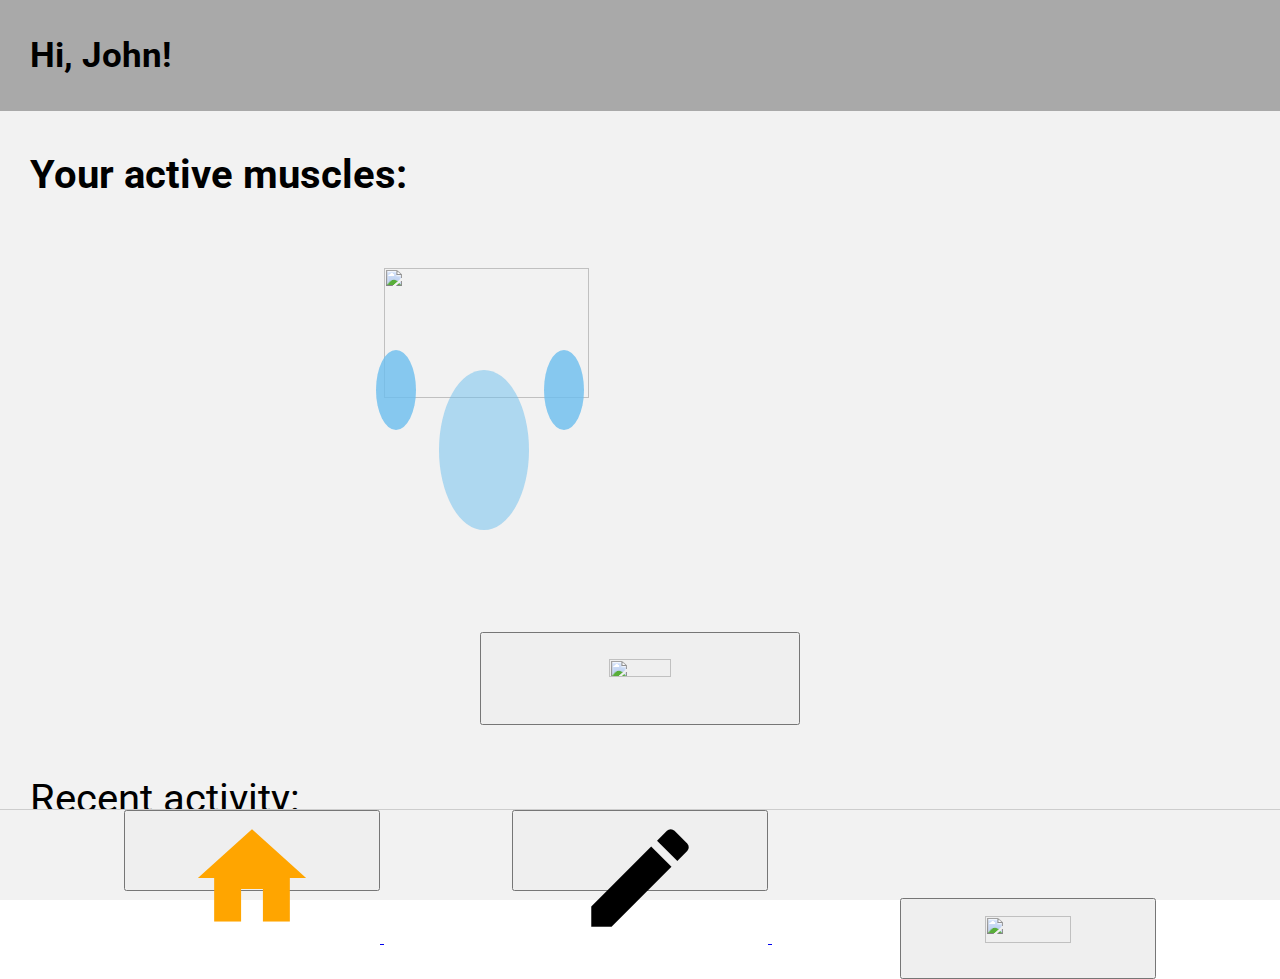
==== index.html @ 95a1e76a "stretch page headers and home page styling" ====
<html>
    <head>
        <title>Safety Fitness</title>
        <link rel="stylesheet" type="text/css" href="app.css"/>
        <link href="https://fonts.googleapis.com/icon?family=Material+Icons"
        rel="stylesheet">
        <link href="https://fonts.googleapis.com/css?family=Roboto:300" rel="stylesheet">
    </head>
    <body onload="setText()">
      <div id="home-page">
        <div id="profile-bar">
          <p>Hi, John!</p>
        </div>
        <div id="body-header">
          <p>Your active muscles:</p>
        </div>
        <img src="assets/front.png" id="body-map" onclick="markPain(event)"/>
        <button id="image-toggle" onclick="toggleImage()">
          <img class="reverse-button" src = "assets/rotate1.png">
        </button>

        <div class="worked-points" style="top: 390px; left: 396px;"></div>
        <div class="worked-points" style="top: 390px; left: 564px;"></div>
        <div class="worked-points-long" style="top: 450px; left: 484px;"></div>

        <div id="timeline-header">
          <p>Recent activity:</p>
        </div>
        <div id="timeline-container">
          <i id="left-timeline" onclick="leftClick()" class="material-icons">keyboard_arrow_left</i>
          <div id="timeline-day">
            <h1 id="timeline-days"> Today </h1>
            <h3 class="timeline-sections"> Pains </h3>
            <p id="pain-logs">Lower back pain</p>
            <h3 class="timeline-sections"> Workouts </h3>
            <p id="workout-logs"> No Workout Logged </p>
          </div>
          <i id="right-timeline" onclick="rightClick()" class="material-icons">keyboard_arrow_right</i>
        </div>
      </div>


      <div id="footer">
        <div class = "buttons">
          <div id = "home_button">
            <a href="index.html">
              <button class="footer-buttons">
                  <i class="material-icons" style="font-size: 130px; color: orange">home</i>
              </button>
            </a>
          </div>
          <div id="log_button">
              <a href = "log.html">
              <button class="footer-buttons">
                  <i class ="material-icons" style="font-size: 130px">mode_edit</i>
              </button>
              </a>
          </div>
          <div id = "stretch_button">
              <a href = "stretch.html">
              <button class="footer-buttons">
                  <img src="assets/sports.png" class="stretch-icon" style="width: 60%"/>
              </button>
              </a>
          </div>
        </div>
      </div>
      <script src = "app.js"></script>
   </body>
</html>
---- app.css ----
/* Global Stylings */
body {
  margin: 0px;
  height: 100vh;
  font-family: 'Roboto', sans-serif;
}

::-webkit-scrollbar {
  background-color: #f2f2f2;
}
::-webkit-scrollbar-corner {
  background-color: #f2f2f2;
}

button {
  font-family: 'Roboto', sans-serif;
}

.button-global {
  box-shadow: 2px 2px 1px 0px rgba(0, 0, 0, 0.4);
  background-color: whitesmoke;
}

.reverse-button {
  width: 45%;
}

#footer {
  position: relative;
  bottom: 0px;
  width: 100%;
  height: 10%;
  background-color: #f2f2f2;
  box-shadow: 0px -1px 0 #cdcdcd;
}

.footer-buttons {
  position: relative;
  width: 20%;
  height: 90%;
}

.pain-points {
  transform: translate(-50%, -50%);
  position: absolute;
  width: 50px;
  height: 90px;
  border-radius: 100%;
  background-color: red;
}

.worked-points {
  transform: translate(-50%, -50%);
  position: absolute;
  width: 40px;
  height: 80px;
  border-radius: 100%;
  background-color: rgba(106, 189, 237, 0.8);
}

.worked-points-long {
  transform: translate(-50%, -50%);
  position: absolute;
  width: 90px;
  height: 160px;
  border-radius: 100%;
  background-color: rgba(106, 189, 237, 0.5);
}



#home_button {
  margin-left: auto;
  margin-right: auto;
  position: relative;
  top: 80%;
  display: inline;
}

#log_button {
  margin-left: 10%;
  position: relative;
  top: 80%;
  text-align: center;
  display: inline;
}

#stretch_button {
  margin-left: 10%;
  position: relative;
  top: 80%;
  display: inline;
  text-align: right;
}

.buttons{
  text-align: center;
  font-family: 'Roboto', sans-serif;
}


/* Login Page stylings */

#login-title {
  text-align: center;
  font-size: 1.5em;
}

#login {
  width: 100%;
}

#login-icon {
  font-size: 250px;
  display: flex;
  justify-content: center;
  padding-top: 5%;
  padding-bottom: 10%;
}

#login-form {
    display: flex;
    flex-direction: column;
    justify-content: center;
    width: 25%;
    margin: 0 auto;
}

#create-form {
  display: none;
  flex-direction: column;
  justify-content: center;
  width: 25%;
  margin: 0 auto;
}

.login-inputs {
    height: 30px;
    font-size: 20px;
    margin: 15px 0;
    background-color: #f2f2f2;
    border-style: unset;
    border-bottom: 1px solid black;
    text-align:center;
    width: 100%;

}

.login-button {
  font-size: 25px;
  margin-top: 15px;
  margin-left: auto;
  margin-right: auto;
  padding: auto 0;
  width:100%;


}


.create {
  font-size: 10px;
}

.button-text {
  margin: auto 0;
}


/*Home Page Stylings*/

#profile-bar{
  color: black;
  background-color: darkgray;
  size: 40vh;
  display: flow-root;
  font-size: 35px;
  padding-left: 30px;
  font-family: 'Roboto', sans-serif;
  font-weight: bolder;
}

#body-header{
  font-family: 'Roboto', sans-serif;
  color: black;
  font-style: bold;
  padding-left: 30px;
  font-weight: bold;
  font-size: 40px;
}
#home-page {
  position: relative;
  height: 90vh;
  background-color: #f2f2f2;
  overflow: scroll;
  font-family: 'Roboto', sans-serif;
  color: black;
  font-size: 30px;
}
#timeline-header{
  padding-left:30px;
  margin-top:10px;
  font-size: 40px;
}
#timeline-container {
  position: relative;
  width: 100%;
  color: black;
}

#timeline-day {
  position: relative;
  display: inline-block;
  width: 70%;
  height: 25%;
  background-color: #e8e8e8;
  left: 50%;
  top: 50%;
  transform: translate(-50%, 0);
  font-size: 1em;

}

#timeline-days {
  position: relative;
  text-align: center;
  margin-top: 5px;
  font-weight: bold;
  border-bottom: 1px solid black;
  width: 80%;
  left: 50%;
  transform: translateX(-50%);

}

#pain-logs {

}

.timeline-sections {
  margin: 0 10px;
  font-size: 1.5em;
  font-weight: lighter;
}

#left-timeline {
  position: absolute;
  top: 50%;
  left: 5%;
  font-size: 2em;
  transform: translateY(-50%);
  display: inline-block;
}

#right-timeline {
  position: absolute;
  top: 50%;
  right: 5%;
  font-size: 2em;
  transform: translateY(-50%);
  display: inline-block;
}

/*Log Page Stylings*/

#log-page {
  position: relative;
  width: 100%;
  height: 90vh;
  margin: 0px;
  background-color: #f2f2f2;
  overflow: scroll;
}

#log-selection {
  display: block;
  position: relative;
  top: 45%;
  transform: translateY(-50%);

}

.selection-buttons {
  position: relative;
  width: 60%;
  height: 10%;
  left: 50%;
  transform: translateX(-50%);
  font-size: 3em;
  margin: 25px 0px;
}

#log-pain, #log-workout {
  display: none;
}



.log-prompts {
  text-align: center;
  font-size: 3em;
  color: black;
  padding: 20px 0px;
  font-family: 'Roboto', sans-serif;
}

#body-map {
  position: relative;
  height: 40%;
  left: 50%;
  transform: translateX(-50%);
  margin-top: 30px;
  margin-bottom: 30px;

}

#image-toggle {
  position: relative;
  width: 25%;
  height: 7em;
  margin: 10px 37.5%;


}

#pain-information {
  position: relative;
  left: 50%;
  transform: translateX(-50%);
  width: 50%;
  height: 10%;
  font-size: 2em;
  margin-top: -20px;
}

.log-button {
  position: relative;
  font-size: 2em;
  width: 15%;
  height: 3em;
  margin: 20px 42.5%;
}


/*Log Workout Page Stylings*/

#workout-head {
  font-size: 4em;
  text-align: center;
}

#workout-prompt {
    font-size: 40px;
    text-align: center;
    margin-top: 10%;
}


#workout-text {
  margin-left: auto;
  margin-right: auto;
}

#workout-time {
  position: relative;
  left: 50%;
  transform: translateX(-50%);
  width: 50%;
  font-size: 2em;
  margin-top: -20px;
  height: 2em;
  }

  .workout {
    margin-top: 10%;
  }



/*Stretch Page Stylings*/

#stretch-page {
  position: relative;
  height: 90vh;
  background-color: #f2f2f2;
}

#stretch-headers {
  position: relative;
  font-size: 4em;
  margin: 0 16px;
  top: 16px;
}

#recommended {
  height: 40%;
  box-shadow: 0 1px 0 #cdcdcd;
}

#suggestions-container {
  display: flex;
  position: relative;
  height: 80%;
  width: 100%;
  top: 45%;
  transform: translateY(-50%);
  overflow: scroll;
}

.suggestion {
  position: relative;
  width: 470px;
  height: 470px;
  background-color: red;
  margin: 0 25px;
  top: 50%;
  transform: translateY(-50%);
  flex-shrink: 0;
}

.suggested-titles {
  position: absolute;
  text-align: center;
  top: 50%;
  transform: translateY(-50%);
  background-color: rgba(0,0,0,0.4);
  width: 100%;
  color: #fff;
}

#muscle-groups {
  position: relative;
  height: 60%;
}
#back-stretch-header{
  display: none;
  position: relative;
  font-size: 4em;
  margin: 0 16px;
  top: 16px;
}

#muscle-groups-selection {
  position: absolute;
  list-style-type: none;
  top: 40%;
  left: 50%;
  transform: translate(-50%, -50%);
  font-size: 4em;
  width: 90%;
  overflow: hidden;

}

#back-stretch-selection {
  position: absolute;
  display: none;
  list-style-type: none;
  top: 30%;
  left: 50%;
  transform: translate(-50%, -50%);
  font-size: 4em;
  width: 90%;
  overflow: hidden;
}

#video-modal {
  position: absolute;
  display: none;
  top: -66.7%;
  z-index: 1;
  background-color: rgba(0,0,0,0.8);
  height: 90vh;
  width: 100%;

}

li {
  margin-bottom: 15px;
  border-bottom: 1px solid black;
  width: 95%;
}

li:hover {
  background-color: rgba(0,0,0,0.4)
}

/*Profile Page Stylings*/
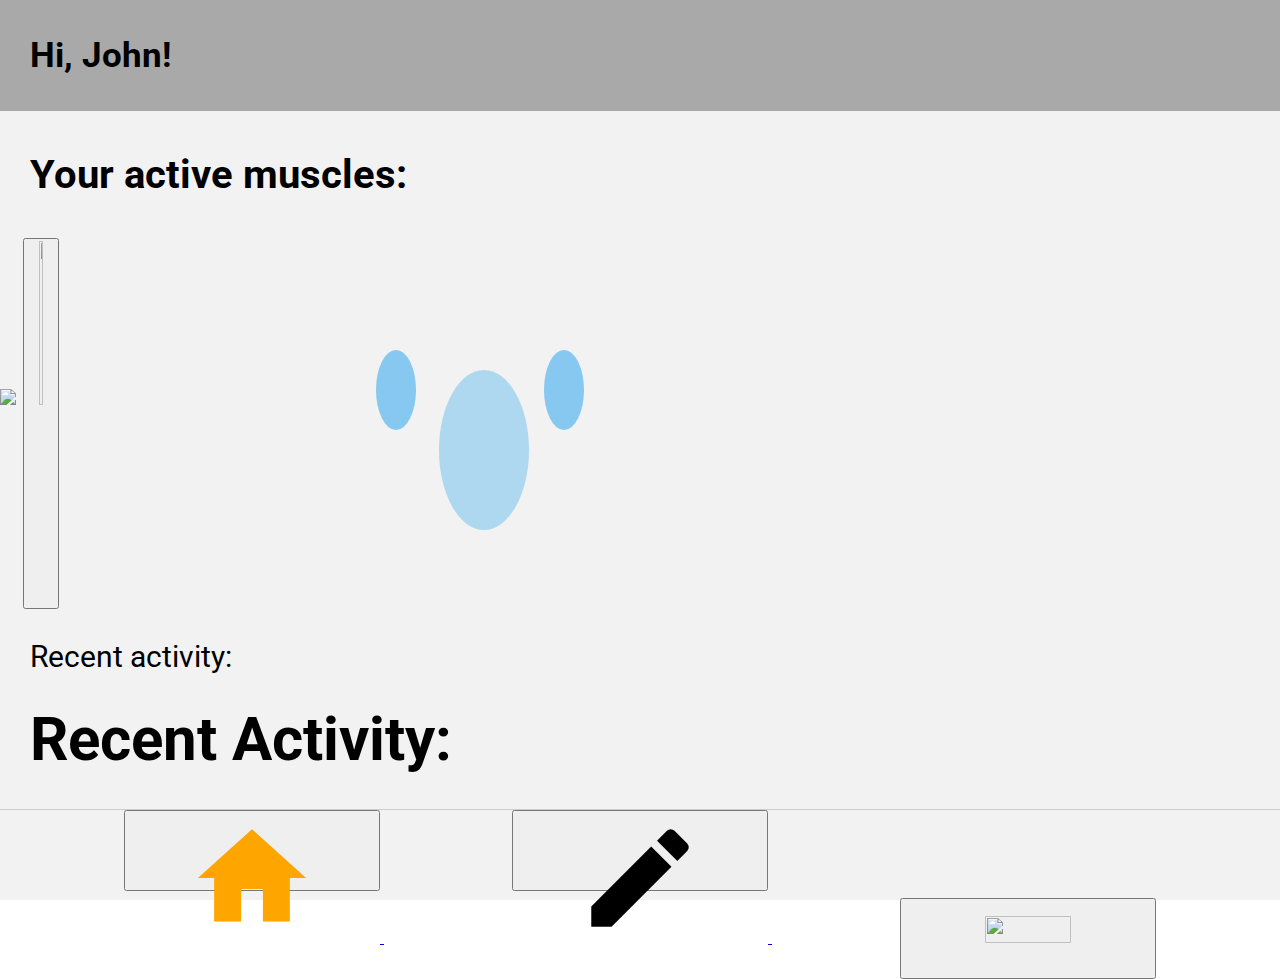
==== commit 7b88c5e6: "Merge branch 'master' into jeff.clean_up" ====
--- a/index.html
+++ b/index.html
@@ -19,6 +19,7 @@
           <img class="reverse-button" src = "assets/rotate1.png">
         </button>
 
+
         <div class="worked-points" style="top: 390px; left: 396px;"></div>
         <div class="worked-points" style="top: 390px; left: 564px;"></div>
         <div class="worked-points-long" style="top: 450px; left: 484px;"></div>
@@ -26,6 +27,9 @@
         <div id="timeline-header">
           <p>Recent activity:</p>
         </div>
+
+        <h1 id="timeline-header"> Recent Activity: </h1>
+
         <div id="timeline-container">
           <i id="left-timeline" onclick="leftClick()" class="material-icons">keyboard_arrow_left</i>
           <div id="timeline-day">
--- a/app.css
+++ b/app.css
@@ -182,6 +182,7 @@
 
 #body-header{
   font-family: 'Roboto', sans-serif;
+
   color: black;
   font-style: bold;
   padding-left: 30px;
@@ -197,10 +198,18 @@
   color: black;
   font-size: 30px;
 }
+
 #timeline-header{
   padding-left:30px;
   margin-top:10px;
+
+
+#timeline-header {
+  color: #6b6b6b;
+  text-align: left;
   font-size: 40px;
+  padding-top: 30px;
+  padding-left: 30px;
 }
 #timeline-container {
   position: relative;
@@ -310,7 +319,7 @@
   left: 50%;
   transform: translateX(-50%);
   margin-top: 30px;
-  margin-bottom: 30px;
+  margin-bottom: 20px;
 
 }
 
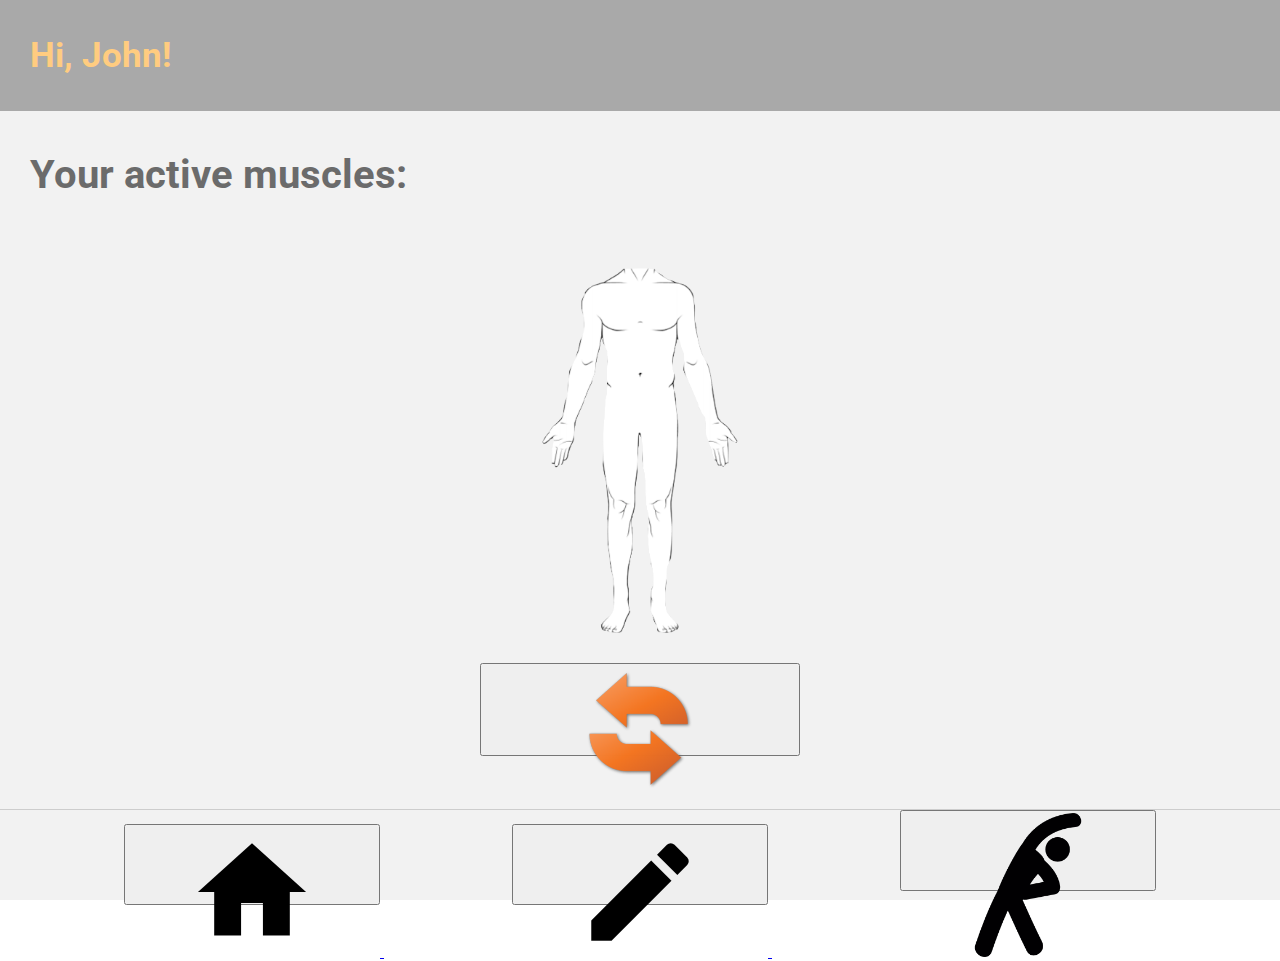
==== commit d55ff1f6: "trying to revert changes" ====
--- a/index.html
+++ b/index.html
@@ -15,41 +15,24 @@
           <p>Your active muscles:</p>
         </div>
         <img src="assets/front.png" id="body-map" onclick="markPain(event)"/>
-        <button id="image-toggle" onclick="toggleImage()">
-          <img class="reverse-button" src = "assets/rotate1.png">
+        <button id="image-toggle" onclick="toggleImage()"> 
+          <img src = "assets/rotate1.png">
         </button>
-
-
-        <div class="worked-points" style="top: 390px; left: 396px;"></div>
-        <div class="worked-points" style="top: 390px; left: 564px;"></div>
-        <div class="worked-points-long" style="top: 450px; left: 484px;"></div>
-
-        <div id="timeline-header">
-          <p>Recent activity:</p>
-        </div>
-
         <h1 id="timeline-header"> Recent Activity: </h1>
-
         <div id="timeline-container">
-          <i id="left-timeline" onclick="leftClick()" class="material-icons">keyboard_arrow_left</i>
           <div id="timeline-day">
-            <h1 id="timeline-days"> Today </h1>
-            <h3 class="timeline-sections"> Pains </h3>
-            <p id="pain-logs">Lower back pain</p>
-            <h3 class="timeline-sections"> Workouts </h3>
-            <p id="workout-logs"> No Workout Logged </p>
+            <ul>
+              <li>Lower back pain</li>
+            </ul>
           </div>
-          <i id="right-timeline" onclick="rightClick()" class="material-icons">keyboard_arrow_right</i>
         </div>
       </div>
-
-
       <div id="footer">
         <div class = "buttons">
           <div id = "home_button">
             <a href="index.html">
               <button class="footer-buttons">
-                  <i class="material-icons" style="font-size: 130px; color: orange">home</i>
+                  <i class="material-icons" style="font-size: 130px">home</i>
               </button>
             </a>
           </div>
--- a/app.css
+++ b/app.css
@@ -21,9 +21,7 @@
   background-color: whitesmoke;
 }
 
-.reverse-button {
-  width: 45%;
-}
+
 
 #footer {
   position: relative;
@@ -48,26 +46,6 @@
   border-radius: 100%;
   background-color: red;
 }
-
-.worked-points {
-  transform: translate(-50%, -50%);
-  position: absolute;
-  width: 40px;
-  height: 80px;
-  border-radius: 100%;
-  background-color: rgba(106, 189, 237, 0.8);
-}
-
-.worked-points-long {
-  transform: translate(-50%, -50%);
-  position: absolute;
-  width: 90px;
-  height: 160px;
-  border-radius: 100%;
-  background-color: rgba(106, 189, 237, 0.5);
-}
-
-
 
 #home_button {
   margin-left: auto;
@@ -170,7 +148,7 @@
 /*Home Page Stylings*/
 
 #profile-bar{
-  color: black;
+  color:#ffcc80;
   background-color: darkgray;
   size: 40vh;
   display: flow-root;
@@ -182,8 +160,7 @@
 
 #body-header{
   font-family: 'Roboto', sans-serif;
-
-  color: black;
+  color: #6b6b6b;
   font-style: bold;
   padding-left: 30px;
   font-weight: bold;
@@ -195,14 +172,9 @@
   background-color: #f2f2f2;
   overflow: scroll;
   font-family: 'Roboto', sans-serif;
-  color: black;
+  color: orange;
   font-size: 30px;
 }
-
-#timeline-header{
-  padding-left:30px;
-  margin-top:10px;
-
 
 #timeline-header {
   color: #6b6b6b;
@@ -211,17 +183,18 @@
   padding-top: 30px;
   padding-left: 30px;
 }
+
 #timeline-container {
   position: relative;
   width: 100%;
-  color: black;
+  color: orange;
 }
 
 #timeline-day {
   position: relative;
-  display: inline-block;
+  display: block;
   width: 70%;
-  height: 25%;
+  height: 30%;
   background-color: #e8e8e8;
   left: 50%;
   top: 50%;
@@ -230,46 +203,6 @@
 
 }
 
-#timeline-days {
-  position: relative;
-  text-align: center;
-  margin-top: 5px;
-  font-weight: bold;
-  border-bottom: 1px solid black;
-  width: 80%;
-  left: 50%;
-  transform: translateX(-50%);
-
-}
-
-#pain-logs {
-
-}
-
-.timeline-sections {
-  margin: 0 10px;
-  font-size: 1.5em;
-  font-weight: lighter;
-}
-
-#left-timeline {
-  position: absolute;
-  top: 50%;
-  left: 5%;
-  font-size: 2em;
-  transform: translateY(-50%);
-  display: inline-block;
-}
-
-#right-timeline {
-  position: absolute;
-  top: 50%;
-  right: 5%;
-  font-size: 2em;
-  transform: translateY(-50%);
-  display: inline-block;
-}
-
 /*Log Page Stylings*/
 
 #log-page {
@@ -315,7 +248,7 @@
 
 #body-map {
   position: relative;
-  height: 40%;
+  height: 45%;
   left: 50%;
   transform: translateX(-50%);
   margin-top: 30px;
@@ -370,7 +303,7 @@
   margin-right: auto;
 }
 
-#workout-time {
+#workout-time, #workout-sets {
   position: relative;
   left: 50%;
   transform: translateX(-50%);
@@ -380,10 +313,38 @@
   height: 2em;
   }
 
+  #workout-radio {
+    display: flex;
+    font-size: 40px;
+    justify-content: center;
+  }
+
+  #cardio-select {
+    display: none;
+    justify-content: center;
+    padding-top: 20px;
+  }
+
+  #cardio-dropdown {
+    font-size: 30px;
+    background-color: white;
+    box-shadow: 2px 2px 1px 0px rgba(0, 0, 0, 0.4);
+  }
+
   .workout {
     margin-top: 10%;
   }
 
+  label {
+    margin-right: 15px;
+  }
+
+  .workout-type {
+    height: 40px;
+    width: 40px;
+    transition: 0.2s all linear;
+  }
+
 
 
 /*Stretch Page Stylings*/
@@ -394,7 +355,7 @@
   background-color: #f2f2f2;
 }
 
-#stretch-headers {
+.stretch-headers {
   position: relative;
   font-size: 4em;
   margin: 0 16px;
@@ -441,13 +402,6 @@
   position: relative;
   height: 60%;
 }
-#back-stretch-header{
-  display: none;
-  position: relative;
-  font-size: 4em;
-  margin: 0 16px;
-  top: 16px;
-}
 
 #muscle-groups-selection {
   position: absolute;
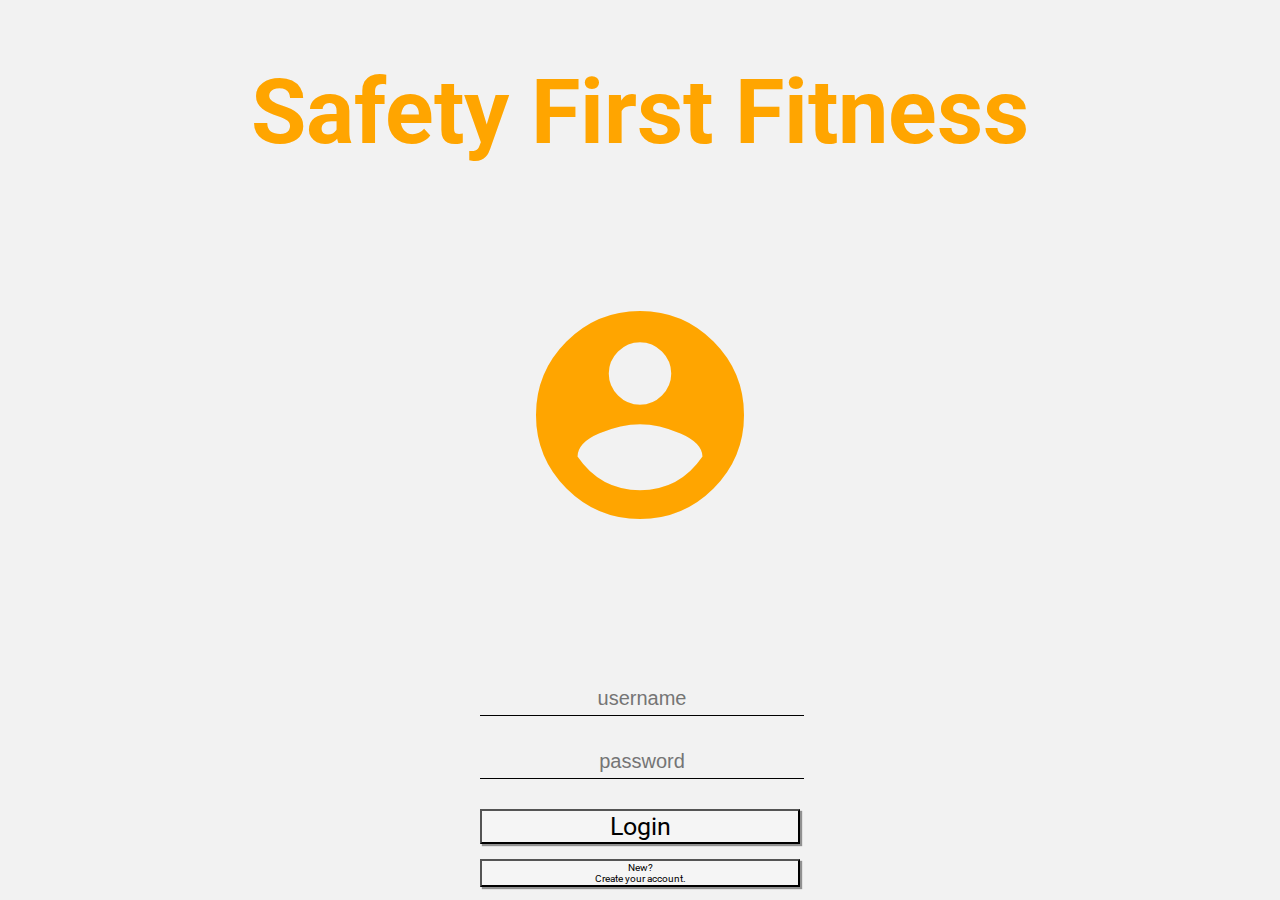
==== commit 2de70b05: "changed the file names so login page is index.html" ====
--- a/index.html
+++ b/index.html
@@ -1,57 +1,82 @@
+<!DOCTYPE html>
 <html>
-    <head>
-        <title>Safety Fitness</title>
-        <link rel="stylesheet" type="text/css" href="app.css"/>
+<head>
+	<title>Safety Fitness</title>
+	    <link rel="stylesheet" type="text/css" href="app.css"/>
+
         <link href="https://fonts.googleapis.com/icon?family=Material+Icons"
         rel="stylesheet">
         <link href="https://fonts.googleapis.com/css?family=Roboto:300" rel="stylesheet">
-    </head>
-    <body onload="setText()">
-      <div id="home-page">
-        <div id="profile-bar">
-          <p>Hi, John!</p>
-        </div>
-        <div id="body-header">
-          <p>Your active muscles:</p>
-        </div>
-        <img src="assets/front.png" id="body-map" onclick="markPain(event)"/>
-        <button id="image-toggle" onclick="toggleImage()"> 
-          <img src = "assets/rotate1.png">
-        </button>
-        <h1 id="timeline-header"> Recent Activity: </h1>
-        <div id="timeline-container">
-          <div id="timeline-day">
-            <ul>
-              <li>Lower back pain</li>
-            </ul>
-          </div>
-        </div>
-      </div>
-      <div id="footer">
-        <div class = "buttons">
-          <div id = "home_button">
-            <a href="index.html">
-              <button class="footer-buttons">
-                  <i class="material-icons" style="font-size: 130px">home</i>
-              </button>
-            </a>
-          </div>
-          <div id="log_button">
-              <a href = "log.html">
-              <button class="footer-buttons">
-                  <i class ="material-icons" style="font-size: 130px">mode_edit</i>
-              </button>
-              </a>
-          </div>
-          <div id = "stretch_button">
-              <a href = "stretch.html">
-              <button class="footer-buttons">
-                  <img src="assets/sports.png" class="stretch-icon" style="width: 60%"/>
-              </button>
-              </a>
-          </div>
-        </div>
-      </div>
-      <script src = "app.js"></script>
-   </body>
-</html>
+</head>
+<body>
+	<div id="home-page" style="height: 100%;">
+		<div id="login-title">
+			<h1>Safety First Fitness</h1>
+		</div>
+
+		<div id ="login" style="width: 100%;">
+			<i class="material-icons" id ="login-icon">account_circle</i>
+		</div>
+
+
+		<div id="login-form" >
+			<form action="homepage.html">
+
+
+				<!--Input for current users that have an account -->
+				<!--need to make functions to display page and store info in localStorage-->
+
+				<input type="text" placeholder="username" value="" class="login-inputs" id="login-user" required="required" />
+				<input type="password" placeholder="password" value="" class="login-inputs" id="login-pass" required="required"/>
+
+	
+				<!--button that hides previous form and displays create account form -->
+ 					<button class= "button-global login-button login" >
+						<p class= "button-text">Login</p>
+					</button> 
+
+			</form>
+
+			
+		
+
+			<button class="button-global login-button create" onclick="changeForm()" >
+				<p class="button-text">New? <br /> Create your account.</p>
+			</button> 
+		</div>
+
+		
+
+		<!--Register account form -->
+		<!--need to make functions to display page and store info in localStorage-->
+
+		<div id="create-form">
+			<form action="homepage.html">
+				<input type="text" placeholder="Create username" value="" class="login-inputs" id="create-user" required="required" />
+				<input type="password" placeholder="Create password" value="" class="login-inputs" id="create-pass" required="required" /> 
+
+
+					<a href = "homepage.html"  id="create-next" >
+						<button class="button-global login-button login">
+							<p class="button-text">Create your account!</p>
+						</button> 
+					</a>
+
+							
+
+			</form>
+
+		
+
+		</div>
+
+	</div>
+
+
+
+
+
+    <script src="app.js"></script>
+
+</body>
+</html>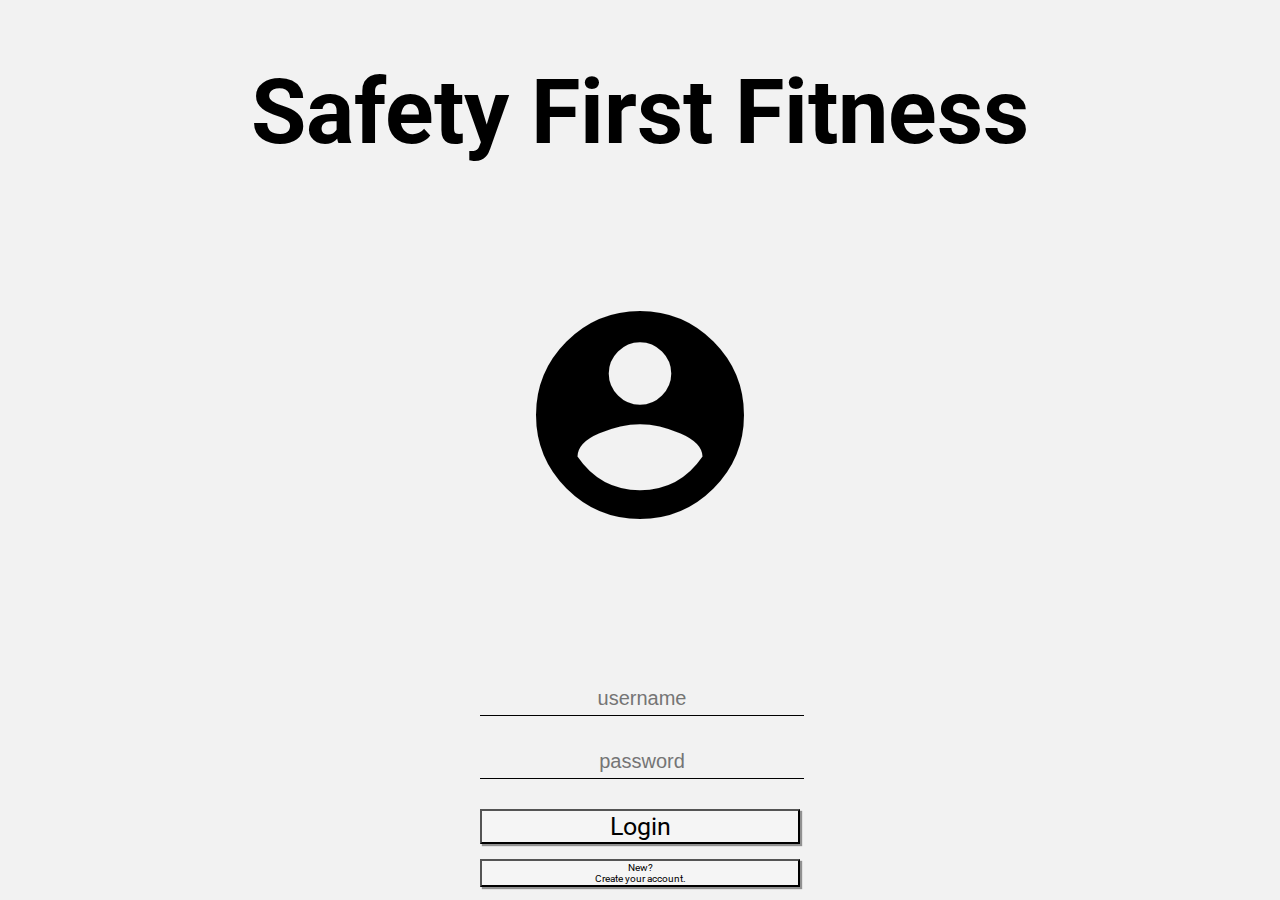
==== commit d135d9c4: "Merge branch 'master' into jeff.stuff" ====
--- a/index.html
+++ b/index.html
@@ -7,6 +7,7 @@
         <link href="https://fonts.googleapis.com/icon?family=Material+Icons"
         rel="stylesheet">
         <link href="https://fonts.googleapis.com/css?family=Roboto:300" rel="stylesheet">
+
 </head>
 <body>
 	<div id="home-page" style="height: 100%;">
@@ -26,6 +27,7 @@
 				<!--Input for current users that have an account -->
 				<!--need to make functions to display page and store info in localStorage-->
 
+
 				<input type="text" placeholder="username" value="" class="login-inputs" id="login-user" required="required" />
 				<input type="password" placeholder="password" value="" class="login-inputs" id="login-pass" required="required"/>
 
@@ -37,7 +39,7 @@
 
 			</form>
 
-			
+		
 		
 
 			<button class="button-global login-button create" onclick="changeForm()" >
@@ -51,6 +53,7 @@
 		<!--need to make functions to display page and store info in localStorage-->
 
 		<div id="create-form">
+
 			<form action="homepage.html">
 				<input type="text" placeholder="Create username" value="" class="login-inputs" id="create-user" required="required" />
 				<input type="password" placeholder="Create password" value="" class="login-inputs" id="create-pass" required="required" /> 
@@ -66,7 +69,6 @@
 
 			</form>
 
-		
 
 		</div>
 
@@ -79,4 +81,4 @@
     <script src="app.js"></script>
 
 </body>
-</html>+</html>
--- a/app.css
+++ b/app.css
@@ -21,7 +21,9 @@
   background-color: whitesmoke;
 }
 
-
+.reverse-button {
+  width: 45%;
+}
 
 #footer {
   position: relative;
@@ -46,6 +48,26 @@
   border-radius: 100%;
   background-color: red;
 }
+
+.worked-points {
+  transform: translate(-50%, -50%);
+  position: absolute;
+  width: 40px;
+  height: 80px;
+  border-radius: 100%;
+  background-color: rgba(106, 189, 237, 0.8);
+}
+
+.worked-points-long {
+  transform: translate(-50%, -50%);
+  position: absolute;
+  width: 90px;
+  height: 160px;
+  border-radius: 100%;
+  background-color: rgba(106, 189, 237, 0.5);
+}
+
+
 
 #home_button {
   margin-left: auto;
@@ -148,7 +170,7 @@
 /*Home Page Stylings*/
 
 #profile-bar{
-  color:#ffcc80;
+  color: black;
   background-color: darkgray;
   size: 40vh;
   display: flow-root;
@@ -172,7 +194,7 @@
   background-color: #f2f2f2;
   overflow: scroll;
   font-family: 'Roboto', sans-serif;
-  color: orange;
+  color: black;
   font-size: 30px;
 }
 
@@ -186,15 +208,16 @@
 
 #timeline-container {
   position: relative;
-  width: 100%;
-  color: orange;
+  margin-top: 55px;
+  width: 100%;
+  color: black;
 }
 
 #timeline-day {
   position: relative;
-  display: block;
+  display: inline-block;
   width: 70%;
-  height: 30%;
+  height: 25%;
   background-color: #e8e8e8;
   left: 50%;
   top: 50%;
@@ -203,6 +226,46 @@
 
 }
 
+#timeline-days {
+  position: relative;
+  text-align: center;
+  margin-top: 5px;
+  font-weight: bold;
+  border-bottom: 1px solid black;
+  width: 80%;
+  left: 50%;
+  transform: translateX(-50%);
+
+}
+
+#pain-logs {
+
+}
+
+.timeline-sections {
+  margin: 0 10px;
+  font-size: 1.5em;
+  font-weight: lighter;
+}
+
+#left-timeline {
+  position: absolute;
+  top: 50%;
+  left: 5%;
+  font-size: 2em;
+  transform: translateY(-50%);
+  display: inline-block;
+}
+
+#right-timeline {
+  position: absolute;
+  top: 50%;
+  right: 5%;
+  font-size: 2em;
+  transform: translateY(-50%);
+  display: inline-block;
+}
+
 /*Log Page Stylings*/
 
 #log-page {
@@ -248,7 +311,7 @@
 
 #body-map {
   position: relative;
-  height: 45%;
+  height: 40%;
   left: 50%;
   transform: translateX(-50%);
   margin-top: 30px;
@@ -432,10 +495,82 @@
   display: none;
   top: -66.7%;
   z-index: 1;
-  background-color: rgba(0,0,0,0.8);
+  background-color: #f2f2f2; /*rgba(0,0,0,1);*/
   height: 90vh;
   width: 100%;
 
+}
+
+#open-video {
+  position: relative;
+  display: block;
+  left: 50%;
+  top: 21%;
+  transform: translate(-50%,-50%)
+}
+
+#input-container {
+  position: relative;
+  top: 8%;
+}
+
+#add-comment {
+  position: relative;
+  top: 20%;
+  width: 60%;
+  left: 40%;
+  transform: translateX(-50%);
+  height: 70px;
+  font-size: 2em;
+}
+
+#submit-comment {
+  position: relative;
+  top: 10%;
+  left: 13%;
+  width: 15%;
+  height: 70px;
+  background-color: orange;
+  font-size: 2em;
+  color: white;
+}
+
+#comment-container {
+  position: relative;
+  height: 400px;
+  width: 80%;
+  top: 10%;
+  left: 10%;
+}
+
+.comment {
+  position: relative;
+  background-color: #f2f2f2;
+  width: 75%;
+  border-radius: 10px;
+  margin: 10px;
+  border-bottom: 1px solid black;
+}
+
+.comment-name {
+  position: relative;
+  margin-bottom: 0;
+  font-size: 1.5em;
+  color: orange;
+  left: 5%;
+}
+
+.comment-comment {
+  position: relative;
+  margin-bottom: none;
+  font-size: 2em;
+  left: 5%;
+}
+
+#back-arrow {
+  position: absolute;
+  top; 2%;
+  font-size: 6em;
 }
 
 li {
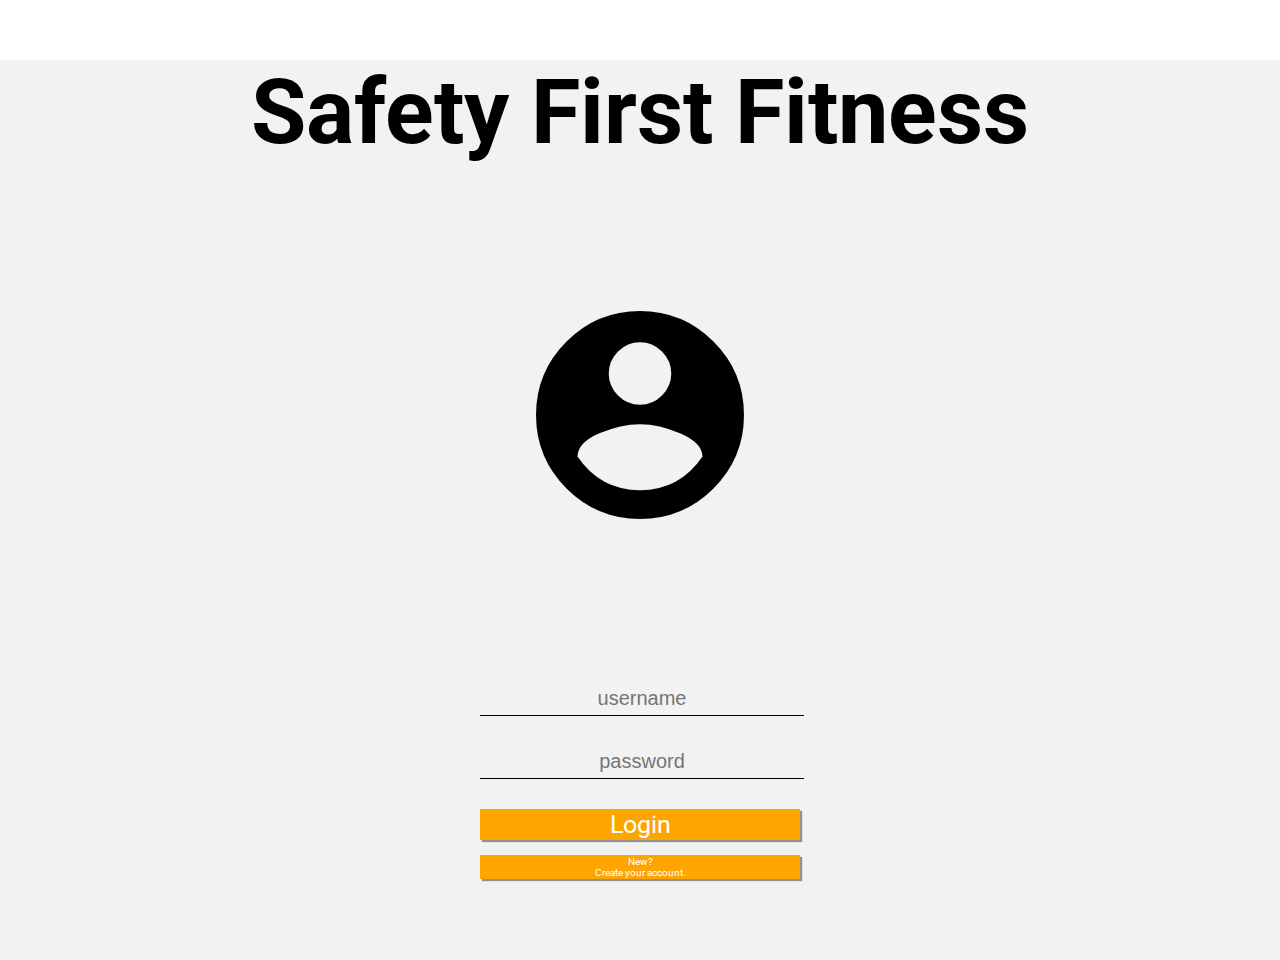
==== commit ad81e379: "Final tweaks to the prototype before final presentation." ====
--- a/index.html
+++ b/index.html
@@ -31,23 +31,23 @@
 				<input type="text" placeholder="username" value="" class="login-inputs" id="login-user" required="required" />
 				<input type="password" placeholder="password" value="" class="login-inputs" id="login-pass" required="required"/>
 
-	
+
 				<!--button that hides previous form and displays create account form -->
- 					<button class= "button-global login-button login" >
+ 					<button class= "button-global login-button login" onclick="setUsername()">
 						<p class= "button-text">Login</p>
-					</button> 
+					</button>
 
 			</form>
 
-		
-		
+
+
 
 			<button class="button-global login-button create" onclick="changeForm()" >
 				<p class="button-text">New? <br /> Create your account.</p>
-			</button> 
+			</button>
 		</div>
 
-		
+
 
 		<!--Register account form -->
 		<!--need to make functions to display page and store info in localStorage-->
@@ -56,16 +56,16 @@
 
 			<form action="homepage.html">
 				<input type="text" placeholder="Create username" value="" class="login-inputs" id="create-user" required="required" />
-				<input type="password" placeholder="Create password" value="" class="login-inputs" id="create-pass" required="required" /> 
+				<input type="password" placeholder="Create password" value="" class="login-inputs" id="create-pass" required="required" />
 
 
 					<a href = "homepage.html"  id="create-next" >
 						<button class="button-global login-button login">
 							<p class="button-text">Create your account!</p>
-						</button> 
+						</button>
 					</a>
 
-							
+
 
 			</form>
 
--- a/app.css
+++ b/app.css
@@ -18,7 +18,9 @@
 
 .button-global {
   box-shadow: 2px 2px 1px 0px rgba(0, 0, 0, 0.4);
-  background-color: whitesmoke;
+  background-color: orange;
+  border: none;
+  color: white;
 }
 
 .reverse-button {
@@ -43,10 +45,14 @@
 .pain-points {
   transform: translate(-50%, -50%);
   position: absolute;
-  width: 50px;
-  height: 90px;
+  width: 40px;
+  height: 80px;
   border-radius: 100%;
   background-color: red;
+}
+
+.pain-points-back {
+  display: none;
 }
 
 .worked-points {
@@ -168,6 +174,11 @@
 
 
 /*Home Page Stylings*/
+#user-welcome {
+  color: #fff;
+  font-size: 45px;
+  margin: 25px;
+}
 
 #profile-bar{
   color: black;
@@ -192,7 +203,6 @@
   position: relative;
   height: 90vh;
   background-color: #f2f2f2;
-  overflow: scroll;
   font-family: 'Roboto', sans-serif;
   color: black;
   font-size: 30px;
@@ -215,14 +225,14 @@
 
 #timeline-day {
   position: relative;
-  display: inline-block;
   width: 70%;
   height: 25%;
-  background-color: #e8e8e8;
   left: 50%;
   top: 50%;
   transform: translate(-50%, 0);
   font-size: 1em;
+  border-radius: 10px;
+  border: 2px solid black;
 
 }
 
@@ -239,12 +249,33 @@
 }
 
 #pain-logs {
-
+  color: red;
+}
+
+#workout-logs {
+  color: rgb(106, 189, 237);
+}
+
+#pain-logs-details {
+  text-align: left;
+  margin: 0 20%;
+}
+
+#pain-section {
+  position: relative;
+  width: 50%;
+  text-align: center;
+}
+
+#workout-section {
+  position: relative;
+  width: 50%;
+  text-align: center;
 }
 
 .timeline-sections {
   margin: 0 10px;
-  font-size: 1.5em;
+  font-size: 1.75em;
   font-weight: lighter;
 }
 
@@ -274,7 +305,6 @@
   height: 90vh;
   margin: 0px;
   background-color: #f2f2f2;
-  overflow: scroll;
 }
 
 #log-selection {
@@ -394,10 +424,63 @@
     box-shadow: 2px 2px 1px 0px rgba(0, 0, 0, 0.4);
   }
 
+  #logged-modal {
+    position: absolute;
+    display: none;
+    top: 0;
+    z-index: 1;
+    background-color: rgba(0,0,0,0.9);
+    height: 90vh;
+    width: 100%;
+  }
+
+  #log-popup {
+    position: relative;
+    width: 60%;
+    height: 20%;
+    top: 50%;
+    left: 50%;
+    transform: translate(-50%, -50%);
+    color: #fff;
+    text-align: center;
+  }
+
+#find-stretch-button {
+  position: relative;
+  width: 60%;
+  height: 35%;
+  font-size: 3em;
+  margin: 25px 0px;
+}
+
   .workout {
     margin-top: 10%;
   }
 
+/* Popup container */
+.popup {
+  position: relative;
+  display: inline-block;
+  cursor: pointer;
+}
+
+/* The actual popup (appears on top) */
+.popup .popuptext {
+  visibility: hidden;
+  width: 400px;
+  height: 200px;
+  background-color: orange;
+  color: #fff;
+  text-align: center;
+  border-radius: 6px;
+  padding: 8px 0;
+  position: absolute;
+  z-index: 1;
+  bottom: 125%;
+  left: 50%;
+  margin-left: -200px;
+  font-size: 50px;
+}
   label {
     margin-right: 15px;
   }
@@ -408,7 +491,35 @@
     transition: 0.2s all linear;
   }
 
-
+/* Popup arrow */
+.popup .popuptext::after {
+  content: "";
+  position: absolute;
+  top: 100%;
+  left: 50%;
+  margin-left: -5px;
+  border-width: 5px;
+  border-style: solid;
+  border-color: orange transparent transparent transparent;
+}
+
+/* Toggle this class when clicking on the popup container (hide and show the popup) */
+.popup .show {
+  visibility: visible;
+  -webkit-animation: fadeIn 2s;
+  animation: fadeIn 2s
+}
+
+/* Add animation (fade in the popup) */
+@-webkit-keyframes fadeIn {
+  from {opacity: 0;}
+  to {opacity: 1;}
+}
+
+@keyframes fadeIn {
+  from {opacity: 0;}
+  to {opacity:1 ;}
+}
 
 /*Stretch Page Stylings*/
 
@@ -417,10 +528,22 @@
   height: 90vh;
   background-color: #f2f2f2;
 }
-
-.stretch-headers {
+.stretch-header1{
   position: relative;
   font-size: 4em;
+  margin: 0 16px;
+  top: 16px;
+}
+#stretch-headers {
+  position: relative;
+  font-size: 4em;
+  margin: 0 16px;
+  top: 16px;
+}
+#back-header{
+  display: none;
+  position: relative;
+  font-size: 3em;
   margin: 0 16px;
   top: 16px;
 }
@@ -569,7 +692,7 @@
 
 #back-arrow {
   position: absolute;
-  top; 2%;
+  top: 1%;
   font-size: 6em;
 }
 
